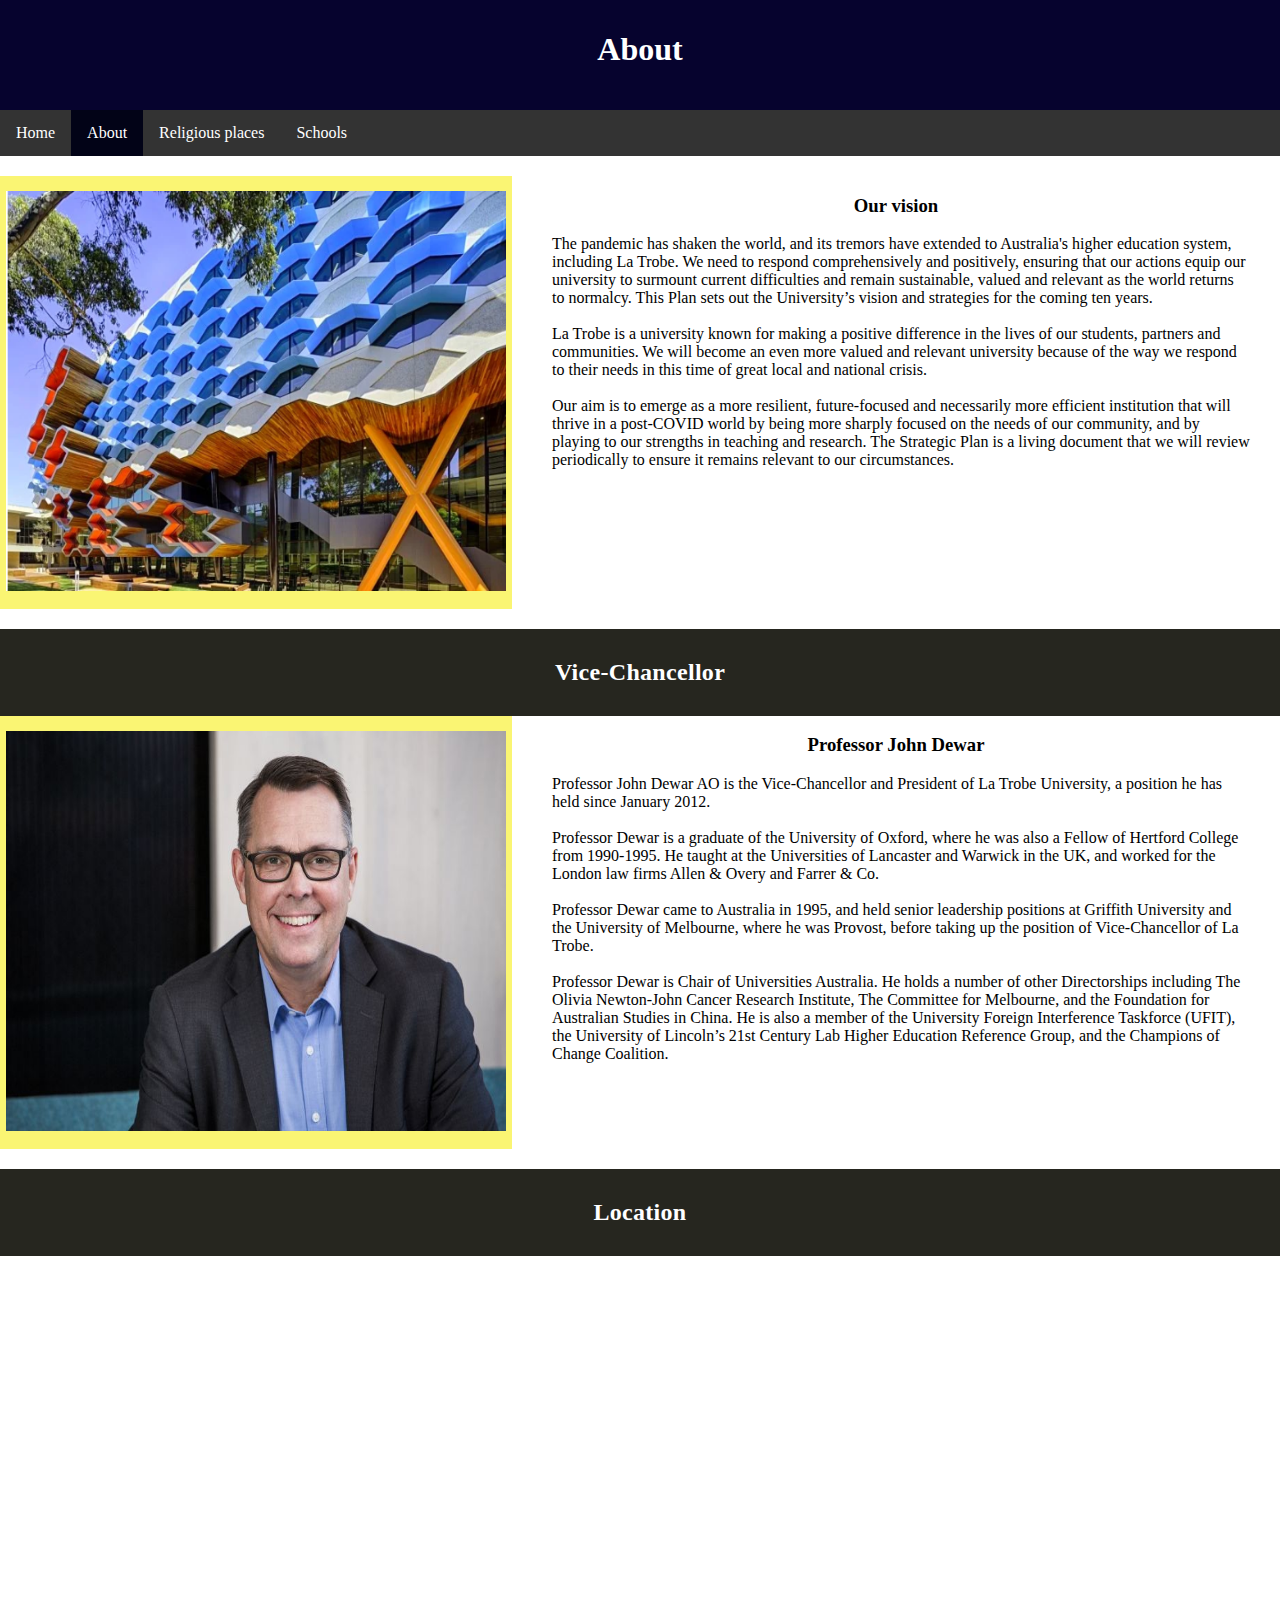
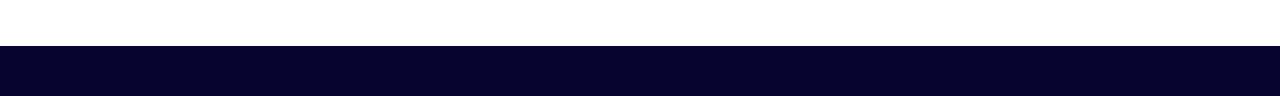
==== La-Trobe-Campus/about.html @ 12d490c4 "up" ====
<html>
   <title>About</title>
   <meta name="viewport" content="width=device-width, initial-scale=1.0">
   <link href="main.css" rel="stylesheet" type="text/css">
   </head>
   <body>
      <div class="about-header">
         <h1>About</h1>
      </div>
      <ul>
         <li><a  href="index.html">Home</a></li>
         <li><a class="active" href="about.html">About</a></li>
         <li><a href="religion.html">Religious places</a></li>
         <li><a href="school.html">Schools</a></li>
      </ul>
      <div class="line"></div>
      <div class="about-main">
         <div class="about-left">
            <img src="Images/about-school.png" width="500" height="400">
            <br>
         </div>
         <div class="about-right">
            <h3 class="about-right-h3">Our vision </h3>
            <p class="about-right-p">

                The pandemic has shaken the world, and its tremors have extended to Australia's higher education system, 
                including La Trobe. We need to respond comprehensively and positively,
                 ensuring that our actions equip our university to surmount current difficulties and remain sustainable, 
                 valued and relevant as the world returns to normalcy.  This Plan sets out the University’s 
                 vision and strategies for the coming ten years.<br><br>

                La Trobe is a university known for making a positive difference in the lives of our students, 
                partners and communities. We will become an even more valued and relevant university because of the way we 
                respond to their needs in this time of great local and national crisis.<br><br>

                Our aim is to emerge as a more resilient, future-focused and necessarily more efficient institution that 
                will thrive in a post-COVID world by being more sharply focused on the needs of our community, and by playing to
                 our strengths in teaching and research. The Strategic Plan is a living document that we will review periodically 
                 to ensure it remains relevant to our circumstances.
            </p>
           
         </div>
      </div>
      <div class="line"></div>
     

      <div class="caption">
         <h2>Vice-Chancellor</h2>
      </div>
      <div class="main">
         <div class="about-left">
           <img src="Images/Professor John Dewar.jpg" width="500" height="400">
            <br>
         </div>
         <div class="about-right">
            <h3 class="about-right-h3">Professor John Dewar </h3>
            <p class="about-right-p">Professor John Dewar AO is the Vice-Chancellor and President of La Trobe University, a position he has held since January 2012.
                <br><br>
                Professor Dewar is a graduate of the University of Oxford, where he was also a Fellow of Hertford College from 1990-1995. He taught at the Universities of Lancaster and Warwick in the UK, and worked for the London law firms Allen & Overy and Farrer & Co.
                <br><br>
                Professor Dewar came to Australia in 1995, and held senior leadership positions at Griffith University and the University of Melbourne, where he was Provost, before taking up the position of Vice-Chancellor of La Trobe.
                <br><br>
                Professor Dewar is Chair of Universities Australia. He holds a number of other Directorships including The Olivia Newton-John Cancer Research Institute, The Committee for Melbourne, and the Foundation for Australian Studies in China. He is also a member of the University Foreign Interference Taskforce (UFIT), 
                the University of Lincoln’s 21st Century Lab Higher Education Reference Group, and the Champions of Change Coalition.
            </p>
            <br>
          
         </div>
      </div>
      <div class="line"></div>
      <div class="caption">
            <h2>Location</h2>
         
      </div>
      <div class="location">
      <iframe src="https://www.google.com/maps/embed?pb=!1m14!1m8!1m3!1d20283.5822511212!2d145.047159!3d-37.720747!3m2!1i1024!2i768!4f13.1!3m3!1m2!1s0x6ad645e28a38a69b%3A0xf0456760532dac0!2sLa%20Trobe%20University!5e1!3m2!1sen!2sus!4v1683714369520!5m2!1sen!2sus" 
      width="1200" height="350" style="border:0;" allowfullscreen="" loading="lazy" referrerpolicy="no-referrer-when-downgrade"></iframe>
      </div>

      <div class="dis">
    </div>
   </body>
</html>
---- La-Trobe-Campus/main.css ----
body{margin:0px}

.t2{
background-repeat:no-repeat;
background-position:center;
background-size:cover;
margin:0px;
}


.main{display:flex;
}

.left{flex:45%;
}

.right{flex:55%;
background-color:#14140d;
}

.right h3{color:white;
text-align:center;
}

.right p{text-align:justify;
color:white;
padding-left:10px;
padding-right:10px;	
}

.dis
{background-color:#06032e;
color:white;
padding-top:30px;
padding-bottom:20px;
padding:left;
text-align:left;
padding-left:150px;
}

.head-one {background-color:#06032e;
color:yellow;
text-align:center;
padding-top:10px;
padding-bottom:20px;
letter-spacing:0.5rem;
font-size: 1.2rem;
}

.container{
width:100%;
position:absolute;
top:0px;
margin-right:auto;
margin-left: 0px;
background-color:black;
}


ul {
list-style-type: none;
margin: 0;
padding: 0;
overflow: hidden;
background-color: #333;
}


li {
float:left;
}


li a {
display: block;
color: white;
text-align: center;
padding: 14px 16px;
text-decoration: none;
transition:0.8s;
}

li a:hover:not(.active) {
background-color: #0fdbfa;
}

.active {
background-color:#020317;}

.image-main{
    padding-top: 15px;
    padding-left:15px;
    padding-bottom: 15px;
    padding-right: 15px;
}


.about-La{

    padding-top: 25px;
    padding-bottom: 20px;
    margin-left:20px;
    margin-right:20px;

}





/*About*/

.about-header{

    background-color:#06032e;
	color:white;
	text-align:center;
	padding-top:10px;
	padding-bottom:20px;
}



.line{
    
    padding-top:10px;
    padding-bottom:10px;
}

.caption{
    
    padding-top:10px;
    padding-bottom:10px;
    background-color:#26261f;
    color:white;
    text-align:center;
    letter-spacing:0.3;
}


.line{
    
    padding-top:10px;
    padding-bottom:10px;
}

.caption{
    
       padding-top:10px;
       padding-bottom:10px;
       background-color:#26261f;
       color:white;
       text-align:center;
       letter-spacing:0.3;
}

.about-main{
    display:flex;
}

.about-left{
       flex:40%;
       background-color:#faf573;
       
}
.about-left img {
    margin-top: 15px;
    margin-bottom:auto;
    margin-left: auto;
    margin-right: auto;
    display: block;
}

.about-right{
    flex:60%;
}


.about-right-h3{text-align: center;
     }


.about-right-p{
    padding-left:40px;
    padding-right: 30px;
}
.location{

    margin-left:40px;
    margin-right: 40px;
    margin-top: 20px;
    margin-bottom: 20px;
}





/*courses*/


.courses-main{
    display:flex;
}

.courses-left{
       flex:40%;
      
       
}
.courses-left img {
    margin-top: 15px;
    margin-bottom:auto;
    margin-left: auto;
    margin-right: auto;
    display: block;
}

.courses-right{
    flex:60%;
}


.courses-right-h3{text-align: center;
     }


.courses-right-p{
    padding-left:40px;
    padding-right: 30px;
}

.tabile-description{
    margin-left:50px;
    padding:100px;
  }

#customers {
    font-family: Arial, Helvetica, sans-serif;
    border-collapse: collapse;
    width: 50%;
  }
  
  #customers td, #customers th {
    border: 1px solid #ddd;
    padding: 8px;
  }
  
  #customers tr:nth-child(even){background-color: #f2f2f2;}
  
  #customers tr:hover {background-color: #ddd;}
  
  #customers th {
    padding-top: 12px;
    padding-bottom: 12px;
    text-align: left;
    background-color: #090627;
    color: white;
  }


 

/* Art Galleries page styles */
.art-gallery-container {
    margin: 50px auto;
    max-width: 1000px;
    display: grid;
    grid-template-columns: repeat(auto-fit, minmax(300px, 1fr));
    grid-gap: 30px;
  }
  
  .art-gallery-card {
    background-color: #f5f5f5;
    border-radius: 10px;
    box-shadow: 0px 4px 8px rgba(0, 0, 0, 0.1);
    transition: transform 0.3s;
    overflow: hidden;
  }
  
  .art-gallery-card:hover {
    transform: translateY(-10px);
  }
  
  .art-gallery-card img {
    width: 100%;
    height: 200px;
    object-fit: cover;
  }
  
  .art-gallery-card h2 {
    font-size: 24px;
    margin: 10px;
  }
  
  .art-gallery-card p {
    margin: 10px;
  }
  
  .art-gallery-card a {
    display: block;
    background-color: #4caf50;
    color: white;
    padding: 10px;
    text-align: center;
    text-decoration: none;
    transition: background-color 0.3s;
  }
  
  .art-gallery-card a:hover {
    background-color: #3e8e41;
  }
  
  .art-gallery-container {
    margin: 50px auto;
    max-width: 1000px;
    display: grid;
    grid-template-columns: repeat(auto-fit, minmax(300px, 1fr));
    grid-gap: 30px;
  }
  
  .art-gallery-card {
    background-color: #f5f5f5;
    border-radius: 10px;
    box-shadow: 0px 4px 8px rgba(0, 0, 0, 0.1);
    transition: transform 0.3s;
    overflow: hidden;
  }
  
  .art-gallery-card:hover {
    transform: translateY(-10px);
  }
  
  .art-gallery-card img {
    width: 100%;
    height: 200px;
    object-fit: cover;
  }
  
  .art-gallery-card h2 {
    font-size: 24px;
    margin: 10px;
  }
  
  .art-gallery-card p {
    margin: 10px;
  }
  
  .art-gallery-card a {
    display: block;
    background-color: #05165f;
    color: white;
    padding: 10px;
    text-align: center;
    text-decoration: none;
    transition: background-color 0.3s;
  }
  
  .art-gallery-card a:hover {
    background-color: #110841;
  }
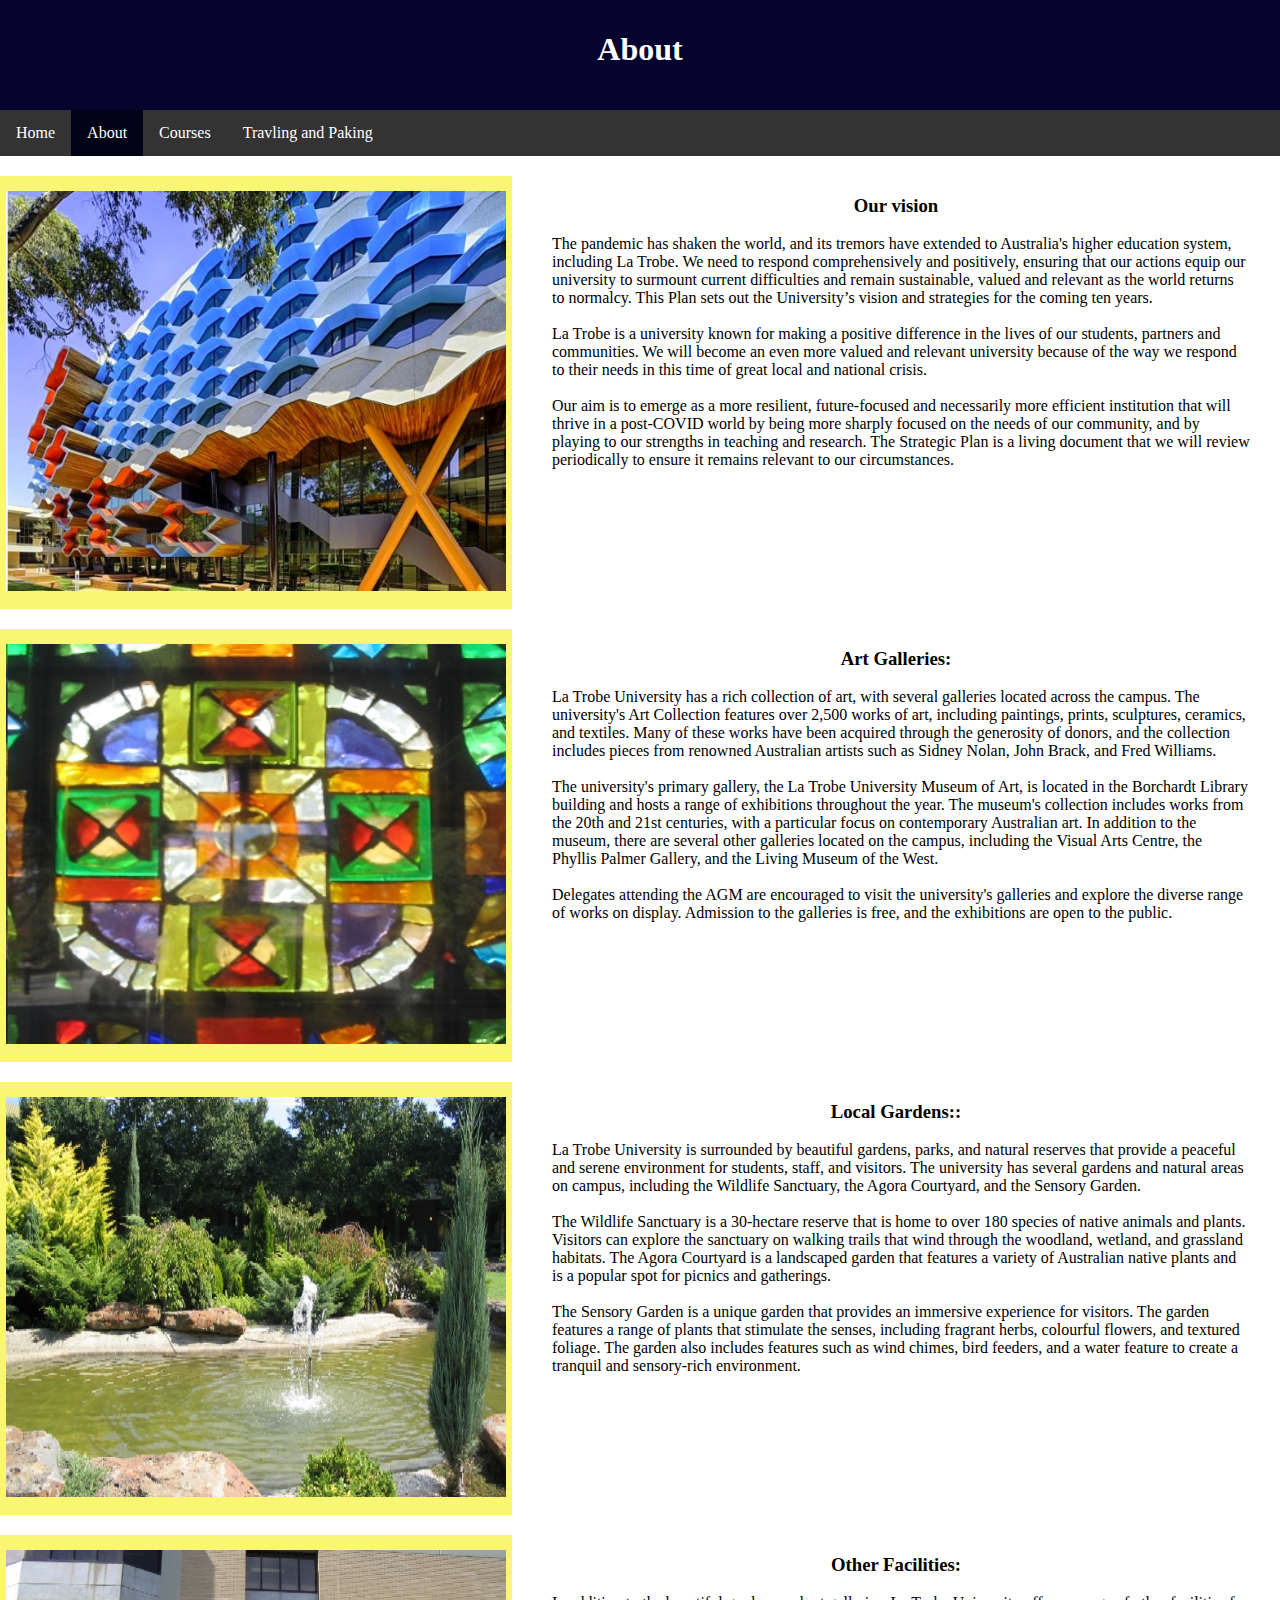
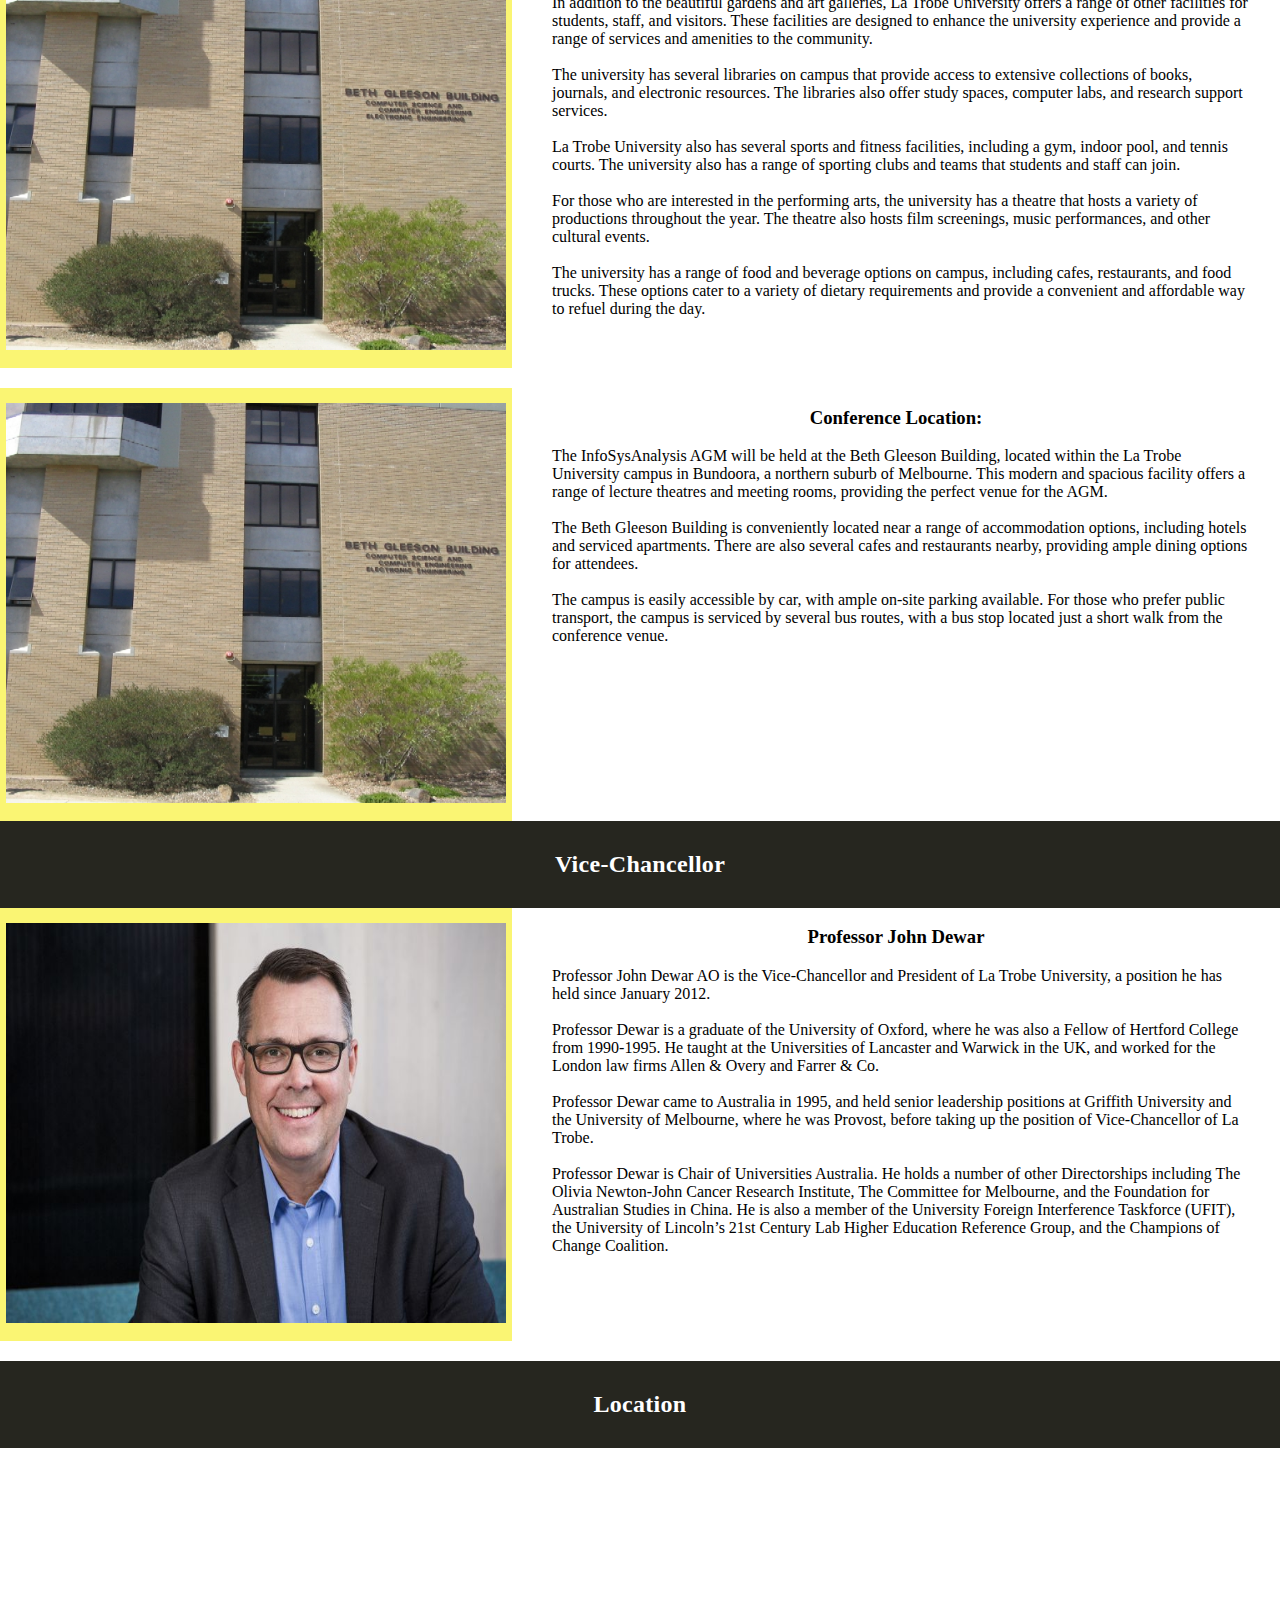
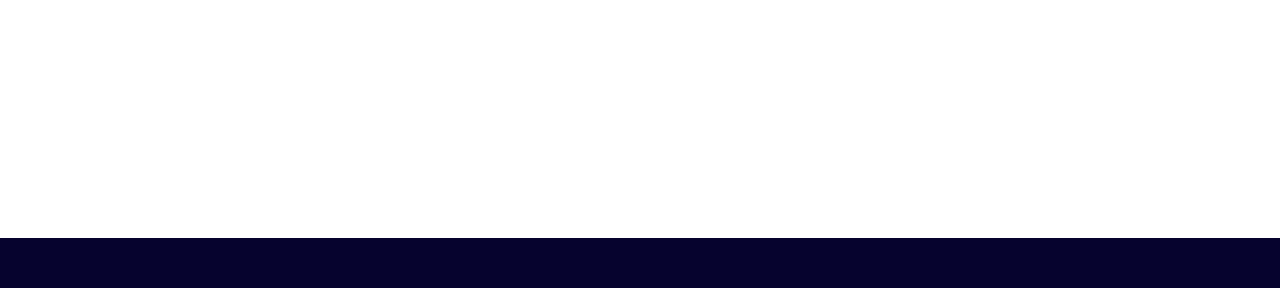
==== commit 1f36f09b: "update" ====
--- a/La-Trobe-Campus/about.html
+++ b/La-Trobe-Campus/about.html
@@ -1,19 +1,23 @@
 <html>
-   <title>About</title>
+   <title>La Trobe Campus About</title>
    <meta name="viewport" content="width=device-width, initial-scale=1.0">
-   <link href="main.css" rel="stylesheet" type="text/css">
+   <link href="css/main.css" rel="stylesheet" type="text/css">
    </head>
    <body>
       <div class="about-header">
          <h1>About</h1>
       </div>
+       <!--Navigation bar-->
       <ul>
          <li><a  href="index.html">Home</a></li>
          <li><a class="active" href="about.html">About</a></li>
-         <li><a href="religion.html">Religious places</a></li>
-         <li><a href="school.html">Schools</a></li>
+         <li><a href="course.html">Courses</a></li>
+         <li><a href="Travel_and_parking.html">Travling and Paking</a></li>
       </ul>
-      <div class="line"></div>
+       <!--End of the Navigation bar-->
+      <div class="line"></div>
+
+      <!--Our vision-->
       <div class="about-main">
          <div class="about-left">
             <img src="Images/about-school.png" width="500" height="400">
@@ -41,7 +45,127 @@
            
          </div>
       </div>
-      <div class="line"></div>
+      <!--End of the Our vision-->
+      <div class="line"></div>
+
+
+
+     <!--Art Galleries-->
+      <div class="about-main">
+         <div class="about-left">
+            <img src="Images/ModernArt02.bmp" width="500" height="400">
+            <br>
+         </div>
+         <div class="about-right">
+            <h3 class="about-right-h3">Art Galleries:</h3>
+            <p class="about-right-p">
+
+               La Trobe University has a rich collection of art,
+                with several galleries located across the campus. The university's Art Collection features over 2,500 works of art,
+                 including paintings, prints, sculptures, ceramics, and textiles.
+                  Many of these works have been acquired through the generosity of donors, 
+                  and the collection includes pieces from renowned Australian artists such as Sidney Nolan, 
+                  John Brack, and Fred Williams.<br><br>
+
+                  The university's primary gallery, the La Trobe University Museum of Art, is located in the Borchardt Library 
+                  building and hosts a range of exhibitions throughout the year. The museum's collection includes works from the 20th and 21st centuries, with a particular focus on contemporary Australian art. In addition to the museum, there are several other galleries located on the campus, including the Visual Arts Centre,
+                   the Phyllis Palmer Gallery, and the Living Museum of the West.<br><br>
+
+                   Delegates attending the AGM are encouraged to visit the university's galleries and explore the diverse range of works on display.
+                    Admission to the galleries is free, and the exhibitions are open to the public.
+            </p>
+           
+         </div>
+      </div>
+      <!--End of the Art Galleries-->
+      <div class="line"></div>
+
+        <!--Local Gardens-->
+      <div class="about-main">
+         <div class="about-left">
+            <img src="Images/Gardens03.bmp" width="500" height="400">
+            <br>
+         </div>
+         <div class="about-right">
+            <h3 class="about-right-h3">Local Gardens::</h3>
+            <p class="about-right-p">
+
+               La Trobe University is surrounded by beautiful gardens, parks, and natural reserves that provide a peaceful and serene environment for students, staff, and visitors. The university has several 
+               gardens and natural areas on campus, including the Wildlife Sanctuary, the Agora Courtyard, and the Sensory Garden.<br><br>
+
+               The Wildlife Sanctuary is a 30-hectare reserve that is home to over 180 species of native animals and plants. Visitors can explore the sanctuary on walking trails that wind through the woodland,
+                wetland, and grassland habitats. The Agora Courtyard is a
+                landscaped garden that features a variety of Australian native plants and is a popular spot for picnics and gatherings.<br><br>
+
+                The Sensory Garden is a unique garden that provides an immersive experience for visitors. The garden features a range of plants that stimulate the senses, including fragrant herbs, colourful flowers, and textured foliage. The garden also includes features such as wind chimes,
+                 bird feeders, and a water feature to create a tranquil and sensory-rich environment.
+            </p>
+           
+         </div>
+      </div>
+
+      <!--End of the Gardens-->
+      <div class="line"></div>
+      <!--Other Facilities:-->
+      <div class="about-main">
+         <div class="about-left">
+            <img src="Images/ConferenceLocation.bmp" width="500" height="400">
+            <br>
+         </div>
+         <div class="about-right">
+            <h3 class="about-right-h3">Other Facilities:</h3>
+            <p class="about-right-p">
+
+               In addition to the beautiful gardens and art galleries, La Trobe University offers a range of other facilities for students, staff, and visitors. These facilities 
+               are designed to enhance the university experience and provide a range of services and amenities to the community.<br><br>
+
+               The university has several libraries on campus that provide access to extensive collections of books, journals, and electronic resources. 
+               The libraries also offer study spaces, computer labs, and research support services.<br><br>
+
+               La Trobe University also has several sports and fitness facilities, including a gym, indoor pool,
+                and tennis courts. The university also has a range of sporting clubs and teams that students and staff can join.<br><br>
+
+
+                For those who are interested in the performing arts, the university has a theatre that hosts a variety of productions throughout the year. The theatre also hosts film screenings, music performances,
+                 and other cultural events.<br><br>
+
+                 The university has a range of food and beverage options on campus, including cafes, restaurants, and food trucks. These options cater to a variety of
+                  dietary requirements and provide a convenient and affordable way to refuel during the day.
+            </p>
+           
+         </div>
+      </div>
+
+      <!--End of the Gardens-->
+      <div class="line"></div>
+
+   
+      <!--Conference Location:-->
+      <div class="about-main">
+         <div class="about-left">
+            <img src="Images/ConferenceLocation.bmp" width="500" height="400">
+            <br>
+         </div>
+         <div class="about-right">
+            <h3 class="about-right-h3">Conference Location:</h3>
+            <p class="about-right-p">
+
+               The InfoSysAnalysis AGM will be held at the Beth Gleeson Building, located within the La Trobe University campus in Bundoora, 
+               a northern suburb of Melbourne.
+                This modern and spacious facility offers a range of lecture theatres and meeting rooms, providing the perfect venue for the AGM.
+                <br><br>
+                The Beth Gleeson Building is conveniently located near a range of accommodation options, including hotels and serviced apartments. 
+                There are also several cafes and restaurants nearby, providing ample dining options for attendees.
+                <br><br>
+
+                The campus is easily accessible by car, with ample on-site parking available. For those who prefer public transport, 
+                the campus is serviced by several bus routes, with a bus stop located just a short walk from the conference venue.
+            </p>
+           
+         </div>
+      </div>
+
+      <!--End of the Conference Location:-->
      
 
       <div class="caption">
--- a/La-Trobe-Campus/css/main.css
+++ b/La-Trobe-Campus/css/main.css
@@ -0,0 +1,420 @@
+body{margin:0px}
+
+.t2{
+background-repeat:no-repeat;
+background-position:center;
+background-size:cover;
+margin:0px;
+}
+
+
+.main{display:flex;
+}
+
+.left{flex:45%;
+}
+
+.right{flex:55%;
+background-color:#14140d;
+}
+
+.right h3{color:white;
+text-align:center;
+}
+
+.right p{text-align:justify;
+color:white;
+padding-left:10px;
+padding-right:10px;	
+}
+
+.dis
+{background-color:#06032e;
+color:white;
+padding-top:30px;
+padding-bottom:20px;
+padding:left;
+text-align:left;
+padding-left:150px;
+}
+
+.head-one {background-color:#06032e;
+color:yellow;
+text-align:center;
+padding-top:10px;
+padding-bottom:20px;
+letter-spacing:0.5rem;
+font-size: 1.2rem;
+}
+
+.container{
+width:100%;
+position:absolute;
+top:0px;
+margin-right:auto;
+margin-left: 0px;
+background-color:black;
+}
+
+
+ul {
+list-style-type: none;
+margin: 0;
+padding: 0;
+overflow: hidden;
+background-color: #333;
+}
+
+
+li {
+float:left;
+}
+
+
+li a {
+display: block;
+color: white;
+text-align: center;
+padding: 14px 16px;
+text-decoration: none;
+transition:0.8s;
+}
+
+li a:hover:not(.active) {
+background-color: #0fdbfa;
+}
+
+.active {
+background-color:#020317;}
+
+.image-main{
+    padding-top: 15px;
+    padding-left:15px;
+    padding-bottom: 15px;
+    padding-right: 15px;
+}
+
+
+.about-La{
+
+    padding-top: 25px;
+    padding-bottom: 20px;
+    margin-left:20px;
+    margin-right:20px;
+
+}
+
+
+
+
+
+/*About*/
+
+.about-header{
+
+    background-color:#06032e;
+	color:white;
+	text-align:center;
+	padding-top:10px;
+	padding-bottom:20px;
+}
+
+
+
+.line{
+    
+    padding-top:10px;
+    padding-bottom:10px;
+}
+
+.caption{
+    
+    padding-top:10px;
+    padding-bottom:10px;
+    background-color:#26261f;
+    color:white;
+    text-align:center;
+    letter-spacing:0.3;
+}
+
+
+.line{
+    
+    padding-top:10px;
+    padding-bottom:10px;
+}
+
+.caption{
+    
+       padding-top:10px;
+       padding-bottom:10px;
+       background-color:#26261f;
+       color:white;
+       text-align:center;
+       letter-spacing:0.3;
+}
+
+.about-main{
+    display:flex;
+}
+
+.about-left{
+       flex:40%;
+       background-color:#faf573;
+       
+}
+.about-left img {
+    margin-top: 15px;
+    margin-bottom:auto;
+    margin-left: auto;
+    margin-right: auto;
+    display: block;
+}
+
+.about-right{
+    flex:60%;
+}
+
+
+.about-right-h3{text-align: center;
+     }
+
+
+.about-right-p{
+    padding-left:40px;
+    padding-right: 30px;
+}
+.location{
+
+    margin-left:40px;
+    margin-right: 40px;
+    margin-top: 20px;
+    margin-bottom: 20px;
+}
+
+
+
+
+
+/*courses*/
+
+
+.courses-main{
+    display:flex;
+}
+
+.courses-left{
+       flex:40%;
+       background-color:faf573;
+      
+       
+}
+.courses-left img {
+    margin-top: 20px;
+    margin-bottom:auto;
+    margin-left: 15px;
+    margin-right: 15px;
+    display: block;
+}
+
+.courses-right{
+    flex:60%;
+}
+
+
+.courses-right-h3{text-align: center;
+     }
+
+
+.courses-right-p{
+    padding-left:40px;
+    padding-right: 30px;
+}
+
+.tabile-description{
+    margin-left:50px;
+    padding:100px;
+  }
+
+#customers {
+    font-family: Arial, Helvetica, sans-serif;
+    border-collapse: collapse;
+    width: 50%;
+  }
+  
+  #customers td, #customers th {
+    border: 1px solid #ddd;
+    padding: 8px;
+  }
+  
+  #customers tr:nth-child(even){background-color: #f2f2f2;}
+  
+  #customers tr:hover {background-color: #ddd;}
+  
+  #customers th {
+    padding-top: 12px;
+    padding-bottom: 12px;
+    text-align: left;
+    background-color: #090627;
+    color: white;
+  }
+
+
+ 
+
+/* Art Galleries page styles */
+.Course-gallery-container {
+    margin: 50px auto;
+    max-width: 1000px;
+    display: grid;
+    grid-template-columns: repeat(auto-fit, minmax(300px, 1fr));
+    grid-gap: 30px;
+  }
+  
+  .Course-gallery-card {
+    background-color: #f5f5f5;
+    border-radius: 10px;
+    box-shadow: 0px 4px 8px rgba(0, 0, 0, 0.1);
+    transition: transform 0.3s;
+    overflow: hidden;
+  }
+  
+  .Course-gallery-card:hover {
+    transform: translateY(-10px);
+  }
+  
+  .Course-gallery-card img {
+    width: 100%;
+    height: 200px;
+    object-fit: cover;
+  }
+  
+  .Course-gallery-card h2 {
+    font-size: 24px;
+    margin: 10px;
+  }
+  
+  .Course-gallery-card p {
+    margin: 10px;
+  }
+  
+  .Course-gallery-card a {
+    display: block;
+    background-color: #4caf50;
+    color: white;
+    padding: 10px;
+    text-align: center;
+    text-decoration: none;
+    transition: background-color 0.3s;
+  }
+  
+  .Course-gallery-card a:hover {
+    background-color: #3e8e41;
+  }
+  
+  .Course-gallery-container {
+    margin: 50px auto;
+    max-width: 1000px;
+    display: grid;
+    grid-template-columns: repeat(auto-fit, minmax(300px, 1fr));
+    grid-gap: 30px;
+  }
+  
+  .Course-gallery-card {
+    background-color: #f5f5f5;
+    border-radius: 10px;
+    box-shadow: 0px 4px 8px rgba(0, 0, 0, 0.1);
+    transition: transform 0.3s;
+    overflow: hidden;
+  }
+  
+  .Course-gallery-card:hover {
+    transform: translateY(-10px);
+  }
+  
+  .Course-gallery-card img {
+    width: 100%;
+    height: 200px;
+    object-fit: cover;
+  }
+  
+  .Course-gallery-card h2 {
+    font-size: 24px;
+    margin: 10px;
+  }
+  
+  .Course-gallery-card p {
+    margin: 10px;
+  }
+  
+  .Course-gallery-card a {
+    display: block;
+    background-color: #05165f;
+    color: white;
+    padding: 10px;
+    text-align: center;
+    text-decoration: none;
+    transition: background-color 0.3s;
+  }
+  
+  .Course-gallery-card a:hover {
+    background-color: #110841;
+  }
+
+
+
+  /*Travel & parking*/
+
+  .Travel-main{
+    display:flex;
+}
+
+.Travel-left{
+       flex:50%;
+       
+       margin-left:40px;
+       margin-right: 40px;
+       
+}
+.Travel-left img {
+    margin-top: 15px;
+    margin-bottom:auto;
+    margin-left: auto;
+    margin-right: auto;
+    display: block;
+}
+
+.Travel-right{
+    flex:50%;
+}
+
+
+.Travel-right-h3{text-align: center;
+     }
+
+
+.Travel-right-p{
+    padding-left:40px;
+    padding-right: 30px;
+}
+
+
+
+  .my-list {
+    display: flex;
+    flex-direction: column;
+    list-style-type: upper-roman;
+    margin: 0;
+    padding: 20px;
+    padding-right: 40px;
+  }
+  
+  .my-list li {
+    padding: 8px 0;
+  }
+  
+  .my-list li:not(:last-child) {
+    border-bottom: 1px solid #ccc;
+  }
+
+
